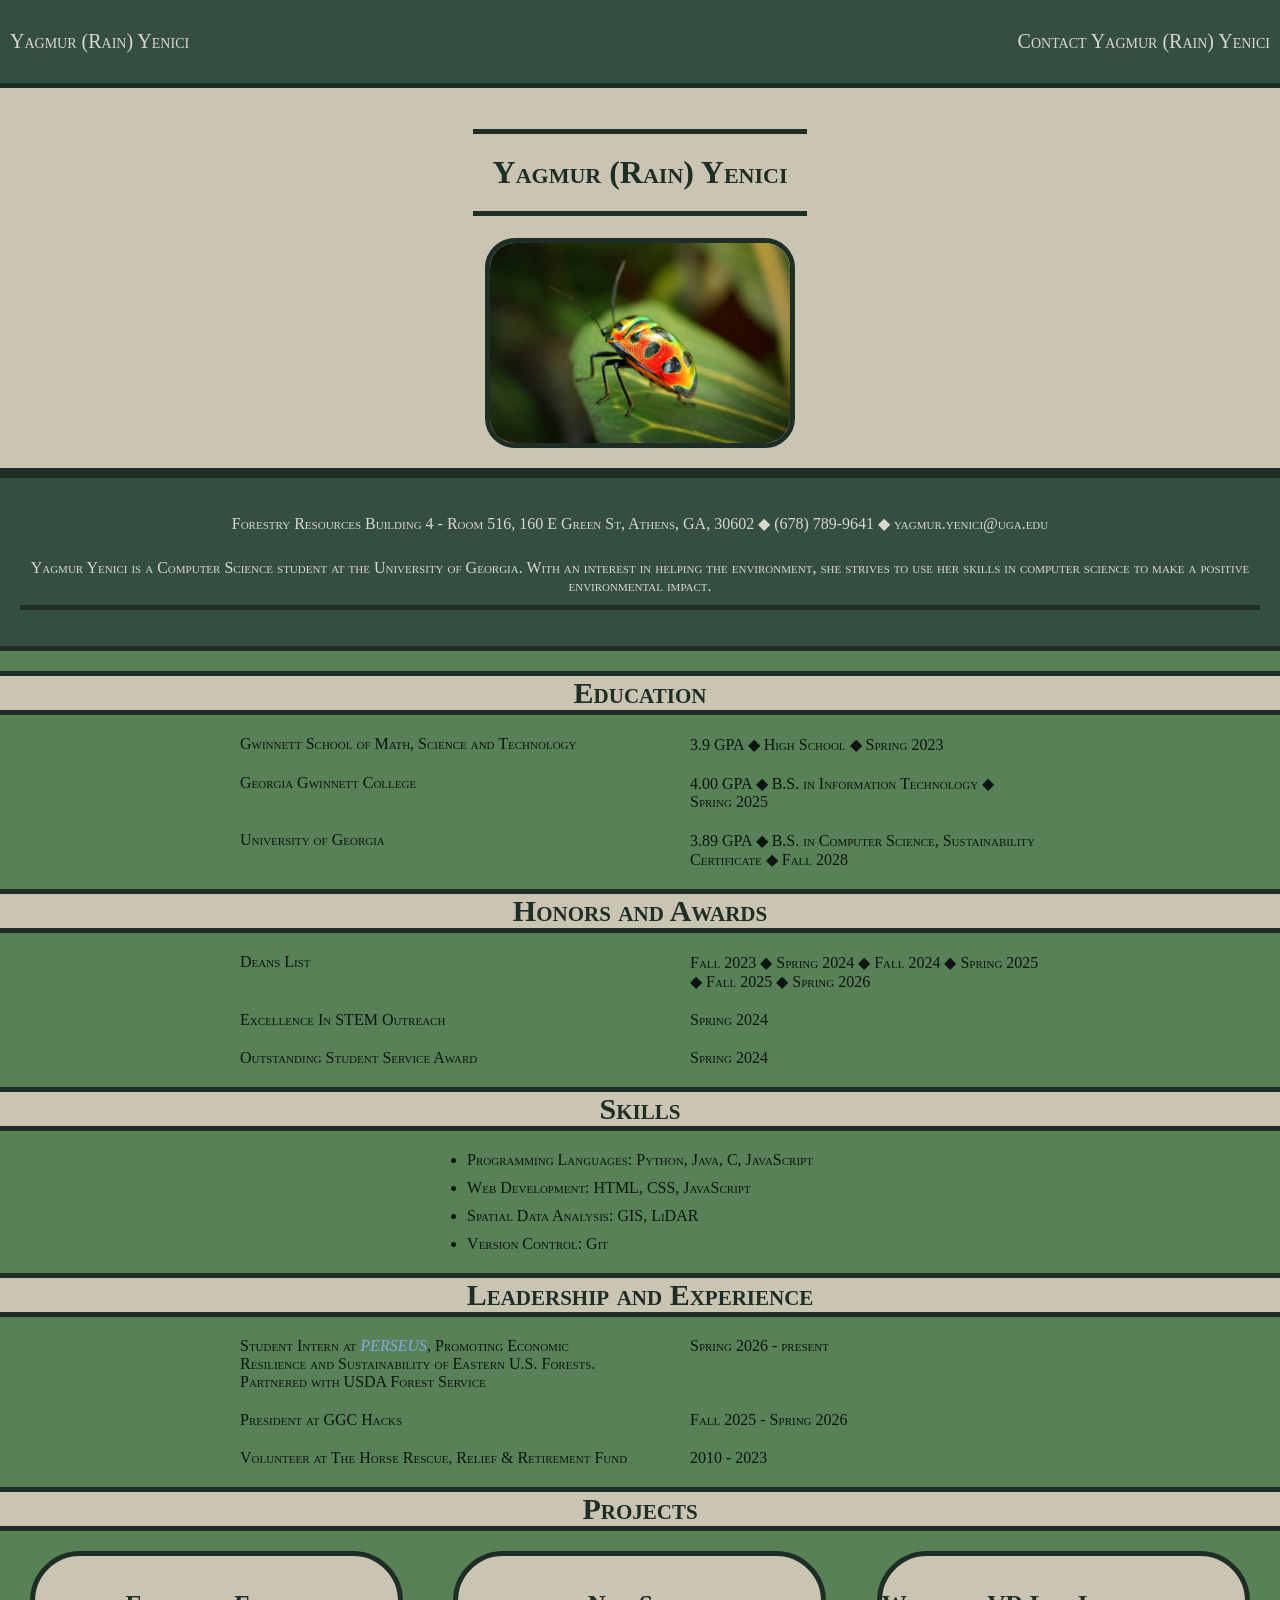
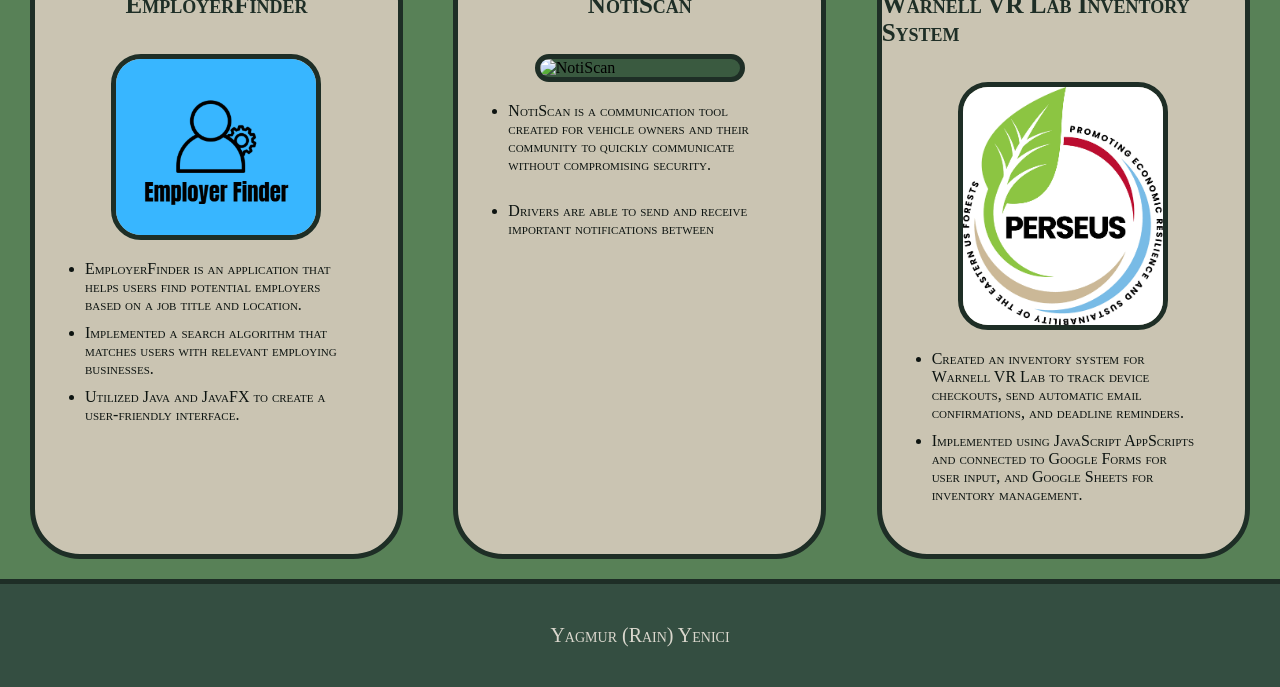
==== index.html @ 8a2541b2 "[Classroom 50] Submit css-cv" ====
<!DOCTYPE html>
<html lang="en">
<head>
    <meta charset="UTF-8">
    <meta name="viewport" content="width=device-width, initial-scale=1.0">
    <title>Yagmur (Rain) Yenici</title>
    <link rel="stylesheet" href="css/style.css">
</head>

<body>
    <nav>
    <p>Yagmur (Rain) Yenici</p>
    <p><a href="contact.html">Contact Yagmur (Rain) Yenici</a></p>
    </nav>
    <header>
      <h1>Yagmur (Rain) Yenici</h1>
      <img src="images/bugge.jpg" alt="Yagmur (Rain) Yenici" width="300">
    </header>
    <div class="info">
    <p class="address">Forestry Resources Building 4 - Room 516, 160 E Green St, Athens, GA, 30602 ◆ (678) 789-9641 ◆ yagmur.yenici@uga.edu</p>
    <p class="tagline">Yagmur Yenici is a Computer Science student at the University of Georgia. With an interest in helping the environment, she strives to use her skills in computer science to make a positive environmental impact.</p>
    </div>
    <section>
        <h2>Education</h2>
        <dl>
            <dt>Gwinnett School of Math, Science and Technology</dt>
            <dd>3.9 GPA ◆ High School ◆ Spring 2023</dd>
            <dt>Georgia Gwinnett College</dt>
            <dd>4.00 GPA ◆ B.S. in Information Technology ◆ Spring 2025</dd>
            <dt>University of Georgia</dt>
            <dd>3.89 GPA ◆ B.S. in Computer Science, Sustainability Certificate ◆ Fall 2028</dd>
        </dl>
    </section>
    <section>
        <h2>Honors and Awards</h2>
        <dl>
            <dt>Deans List</dt>
            <dd>Fall 2023 ◆ Spring 2024 ◆ Fall 2024 ◆ Spring 2025 ◆ Fall 2025 ◆ Spring 2026</dd>
            <dt>Excellence In STEM Outreach</dt>
            <dd>Spring 2024</dd>
            <dt>Outstanding Student Service Award</dt>
            <dd>Spring 2024</dd>
        </dl>
    </section>
    <section>
        <h2>Skills</h2>
        <ul>
            <li>Programming Languages: Python, Java, C, JavaScript</li>
            <li>Web Development: HTML, CSS, JavaScript</li>
            <li>Spatial Data Analysis: GIS, LiDAR</li>
            <li>Version Control: Git</li>
        </ul>
    </section>
    <section>
        <h2>Leadership and Experience</h2>
        <dl>
            <dt>Student Intern at <a href="https://perseus.uga.edu">PERSEUS</a>, Promoting Economic Resilience and Sustainability of Eastern U.S. Forests. Partnered with USDA Forest Service</dt>
            <dd>Spring 2026 - present</dd>
            <dt>President at GGC Hacks</dt>
            <dd>Fall 2025 - Spring 2026</dd>
            <dt>Volunteer at The Horse Rescue, Relief & Retirement Fund</dt>
            <dd>2010 - 2023</dd>
        </dl>
    </section>
    <section>
        <h2>Projects</h2>
        <div class="three-col">
            <div class="card">
                <h3>EmployerFinder</h3>
                <img src="images/employerFinder.png" alt="EmployerFinder" width="100">
                <ul>
                    <li>EmployerFinder is an application that helps users find potential employers based on a job title and location.</li>
                    <li>Implemented a search algorithm that matches users with relevant employing businesses.</li>
                    <li>Utilized Java and JavaFX to create a user-friendly interface.</li>
                </ul>
            </div>
            <div class="card">
                <h3>NotiScan</h3>
                <img src="images/notiScan.png" alt="NotiScan" width="100">
                <ul>
                    <li>NotiScan is a communication tool created for vehicle owners and their community to quickly communicate without compromising security.</li>
                    <li>Drivers are able to send and receive important notifications between </li>
                </ul>
            </div>
            <div class="card">
                <h3>Warnell VR Lab Inventory System</h3>
                <img src="images/perseus.png" alt="NotiScan" width="100">
                <ul>
                    <li>Created an inventory system for Warnell VR Lab to track device checkouts, send automatic email confirmations, and deadline reminders.</li>
                    <li>Implemented using JavaScript AppScripts and connected to Google Forms for user input, and Google Sheets for inventory management.</li>
                </ul>
            </div>
        </div>
    </section>
    <footer>
        <p><a href="contact.html">Yagmur (Rain) Yenici</a></p>
        <p><a href="https://www.linkedin.com/in/yagmur-yenici/"><i class="fa-brands fa-linkedin"></i></a></p>
    </footer>
</body>
</html>
---- css/style.css ----
body {
  margin: 0;
  background-color: #588157;
}

/****************   Nav Section **********************/
nav {
  display: flex;
  text-decoration: none;
  justify-content: space-between;
  align-items: center;
  background-color: #344e41;
  font-family: "Georgia" serif;
  font-variant: small-caps;
  font-size: 20px;
  color: #dad7cd;
  text-align: center;
  padding: 10px 10px;

}

nav a {
  text-decoration: none;
  font-family: "Georgia" serif;
  font-variant: small-caps;
  color: #dad7cd;
}

nav a:hover { 
  text-decoration: underline; 
}

/***********************  Footer Section   **************************/
footer {
  display: flex;
	background-color: #344e41;
  justify-content: center;
  align-items: center;
  font-family: "Georgia" serif ;
  font-variant: small-caps;
  border-top: 5px solid #1e2e26;
  font-size: 20px;
  padding: 10px 10px;
  padding: 20px;
  color: #dad7cd;
}

footer a {
  text-decoration: none;
  font-family: "Georgia" serif ;
  font-variant: small-caps;
  color: #dad7cd;
}

footer a:hover { 
  text-decoration: underline; 
}

/*********** Splash Page ************************/
header {
  display: flex;
  flex-direction: column;
  align-items: center;
  padding: 20px 20px;
  background-color: #cac4b2;
  border-top: 5px solid #1e2e26;
  border-bottom: 5px solid #1e2e26;
}

header h1 {
  font-family: "Georgia" serif ;
  font-variant: small-caps;
  color: #1e2e26;
}

header img {
  max-width: 100%;
  height: auto;
  border-radius: 30px;
  border: 5px solid #1e2e26;
}

.info {
  flex-direction: column;
  align-items: center;
  padding: 20px 20px;
  background-color: #344e41;
  border-top: 5px solid #1e2e26;
  border-bottom: 5px solid #1e2e26;
}

.address {
  justify-content: center;
  text-align: center;
  font-family: "Georgia" serif;
  font-variant: small-caps;
  color: #dad7cd;
 
}

.tagline {
  justify-content: center;
  text-align: center;
  font-family: "Georgia" serif;
  font-variant: small-caps;
  color: #dad7cd;
  padding: 10px;
  border-bottom: 5px solid #1e2e26;
}

/************* Sections ********************/
hr {  
  display: flex;
  justify-content: center;
  align-items: center;
  background-color: #3a5a40;
  margin: 20px 0;
  font-family: "Georgia" serif;
  font-variant: small-caps;
  color: #dad7cd;
}

section h3 {
  display: flex;
  justify-content: center;
  align-items: center;
  font-family: "Georgia" serif;
  font-variant: small-caps;
  color: #1e2e26;
}

section h2{
  display: flex;
  justify-content: center;
  align-items: center;
  margin: 20px 0;
  gap: 10px;
  background: #cac4b2;
  border-top: 5px solid #1e2e26;
  border-bottom: 5px solid #1e2e26;
  font-family: "Georgia" serif;
  font-variant: small-caps;
  font-size: 30px;
  color: #1e2e26; 
}

section dl {
  display: grid;
  grid-template-columns: 1fr 1fr;
  justify-content: space-around;
  max-width: 800px;
  margin: 0 auto;
  padding: 0 20px;
  gap: 20px;
  font-family: "Georgia" serif;
  font-variant: small-caps;
  color: #0d1411;
  font-style: bold;
}

section ul {
  display: grid;
  grid-template-rows: 1fr 1fr;
  justify-content: space-around;
  max-width: 800px;
  margin: 0 auto;
  padding: 0 20px;
  gap: 20px;
  font-family: "Georgia" serif;
  font-variant: small-caps;
  color: #0d1411;
  font-style: bold;
  padding: 0px 200px;
  gap: 10px;
}

section a {
  text-decoration: none;
  font-style: italic;
  color: #82aae7;
}

section a:hover {
  text-decoration: underline; 
}

/**************   Projects   *****************/
.three-col {
	display: grid;
  grid-template-columns: 1fr 1fr 1fr;
  justify-content: space-around;
  gap: 20px;
  padding-left: 30px;
  padding-bottom: 20px;
}

.card img {
  background: #3a5a40;
  width: 200px;
  height: 100px;
  max-width: 100%;
  height: auto;
  border-radius: 30px;
  margin: 10px;
  border: 5px solid #1e2e26;
}

.card {
  display: flex;
  flex-direction: column;
  align-items: center;
  
  width: 90%;
  background: #cac4b2;
  border-radius: 50px;
  border: 5px solid #1e2e26;
}

.card ul{
  padding:50px;
  padding-top: 10px;
  align-items: center;
}

.card h3{
  display: flex;
  justify-content: center;
  padding-top: 10px;
  font-size: 25px;
  flex-wrap: wrap;
}

/**************   Responsiveness   *****************/
@media (max-width: 680px) {
    nav {
      display: flex;
      flex-direction: column;
      align-items: center;
    }

    .three-col {
      display: grid;
      grid-template-columns: 1fr;
      gap: 20px;
      flex-direction: column;
      flex-wrap: wrap;
      align-items: center;
    }
}

/**************   Contact Page   *****************/
.one-col {
  display: grid;
  grid-template-columns: 1fr;
  justify-items: center;
  padding: 20px;
  gap: 10px;
  font-family: "Georgia" serif;
  font-variant: small-caps;
  color: #dad7cd;
  font-size: 20px;
}

h1 {
  display: flex;
  flex-wrap: wrap;
  flex-direction: column;
  align-content: center;
  padding: 20px 20px;
  background-color: #cac4b2;
  color: #1e2e26;
  font-family: "Georgia" serif;
  font-variant: small-caps;
  border-top: 5px solid #1e2e26;
  border-bottom: 5px solid #1e2e26;
}

.cont-info {
  display: flex;
  flex-direction: column;
  align-items: center;
  background-color: #344e41;
  border-top: 5px solid #1e2e26;
  border-bottom: 5px solid #1e2e26;
  font-family: "Georgia" serif;
  font-variant: small-caps;
  color: #dad7cd;
}

input {
  padding: 10px;
  gap: 10px;
  width: 100%;
  max-width: 500px;
}

textarea {
  width: 100%;
  max-width: 500px;
  height: 100px;
  padding: 10px;
}
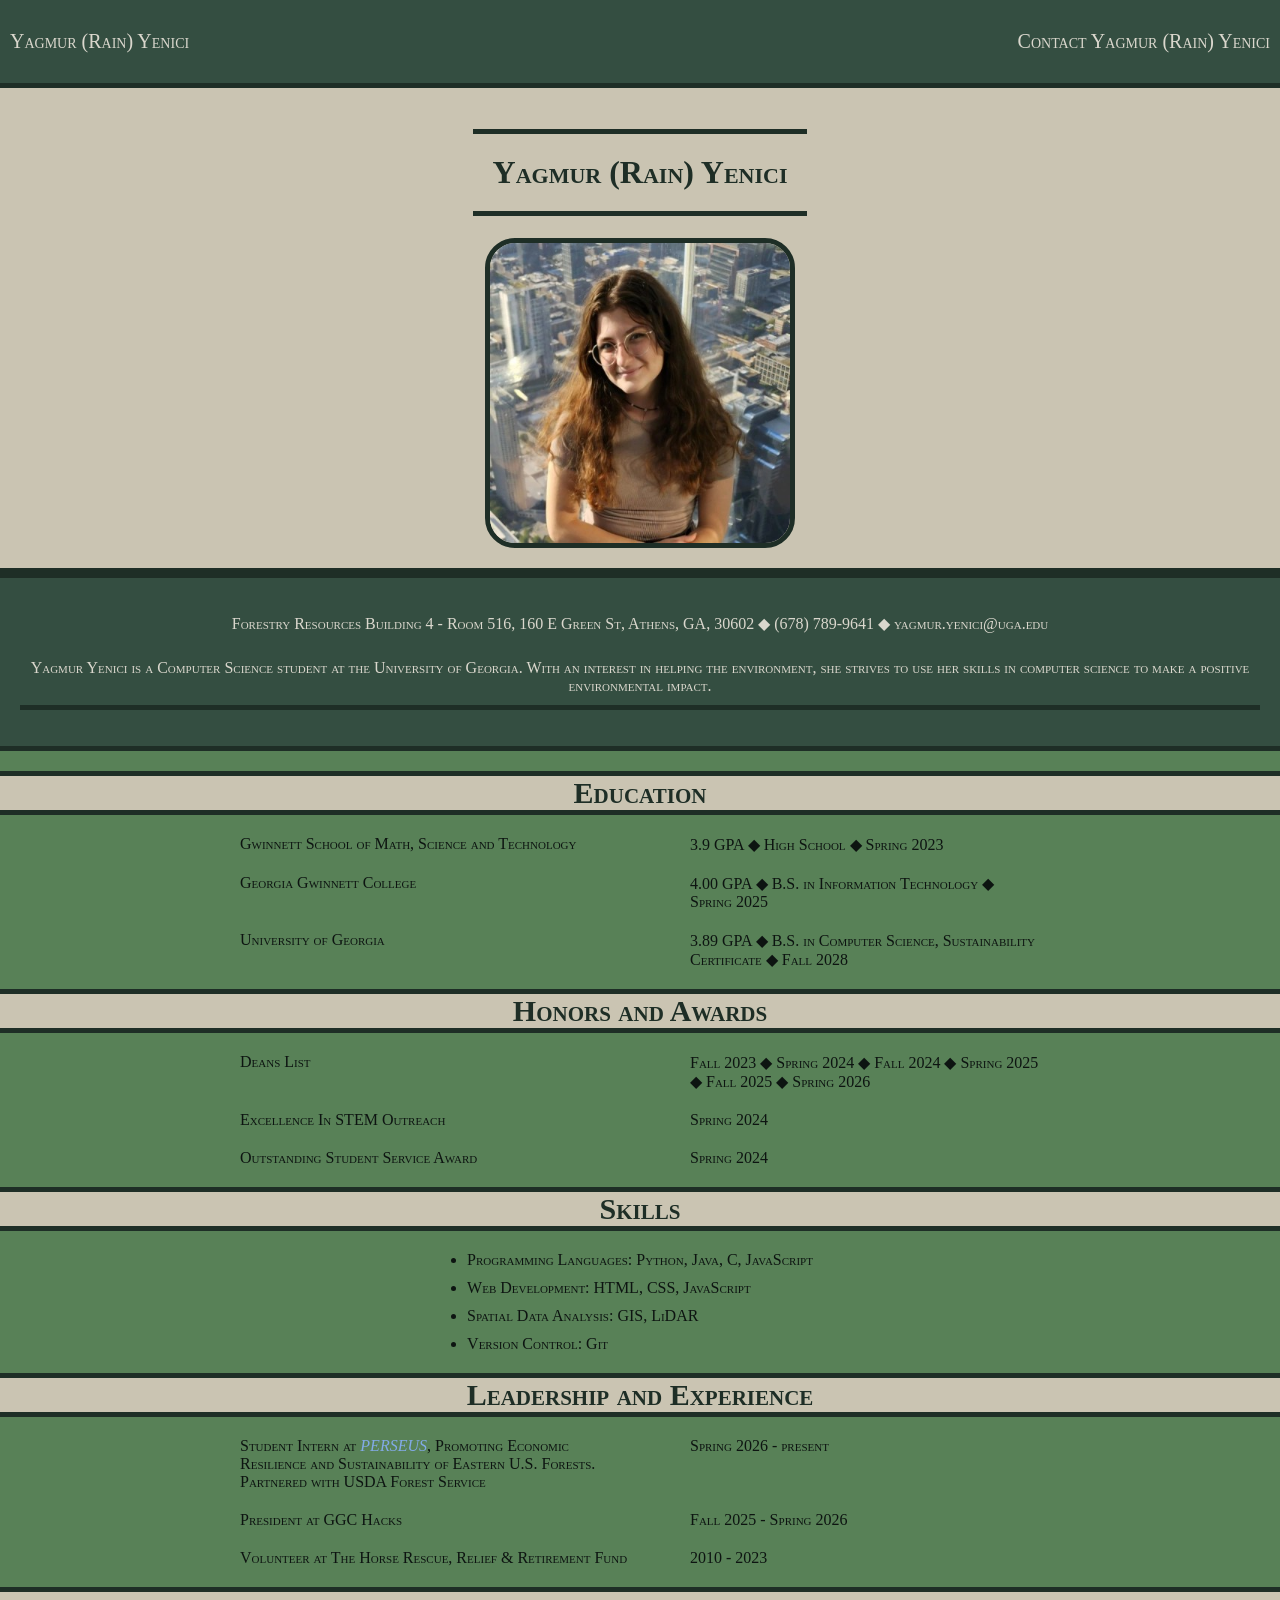
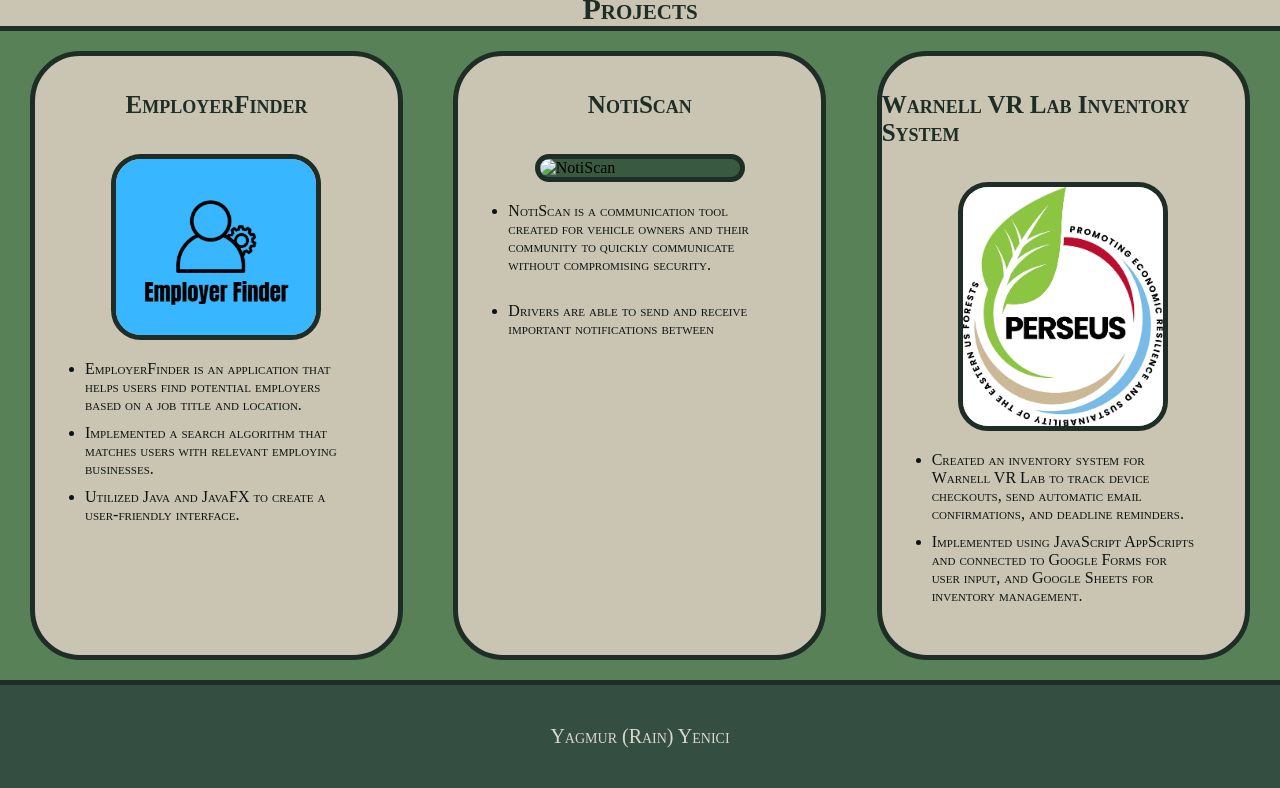
==== commit 914eba92: "completed w updated profile picture" ====
--- a/index.html
+++ b/index.html
@@ -1,100 +1,100 @@
-<!DOCTYPE html>
-<html lang="en">
-<head>
-    <meta charset="UTF-8">
-    <meta name="viewport" content="width=device-width, initial-scale=1.0">
-    <title>Yagmur (Rain) Yenici</title>
-    <link rel="stylesheet" href="css/style.css">
-</head>
-
-<body>
-    <nav>
-    <p>Yagmur (Rain) Yenici</p>
-    <p><a href="contact.html">Contact Yagmur (Rain) Yenici</a></p>
-    </nav>
-    <header>
-      <h1>Yagmur (Rain) Yenici</h1>
-      <img src="images/bugge.jpg" alt="Yagmur (Rain) Yenici" width="300">
-    </header>
-    <div class="info">
-    <p class="address">Forestry Resources Building 4 - Room 516, 160 E Green St, Athens, GA, 30602 ◆ (678) 789-9641 ◆ yagmur.yenici@uga.edu</p>
-    <p class="tagline">Yagmur Yenici is a Computer Science student at the University of Georgia. With an interest in helping the environment, she strives to use her skills in computer science to make a positive environmental impact.</p>
-    </div>
-    <section>
-        <h2>Education</h2>
-        <dl>
-            <dt>Gwinnett School of Math, Science and Technology</dt>
-            <dd>3.9 GPA ◆ High School ◆ Spring 2023</dd>
-            <dt>Georgia Gwinnett College</dt>
-            <dd>4.00 GPA ◆ B.S. in Information Technology ◆ Spring 2025</dd>
-            <dt>University of Georgia</dt>
-            <dd>3.89 GPA ◆ B.S. in Computer Science, Sustainability Certificate ◆ Fall 2028</dd>
-        </dl>
-    </section>
-    <section>
-        <h2>Honors and Awards</h2>
-        <dl>
-            <dt>Deans List</dt>
-            <dd>Fall 2023 ◆ Spring 2024 ◆ Fall 2024 ◆ Spring 2025 ◆ Fall 2025 ◆ Spring 2026</dd>
-            <dt>Excellence In STEM Outreach</dt>
-            <dd>Spring 2024</dd>
-            <dt>Outstanding Student Service Award</dt>
-            <dd>Spring 2024</dd>
-        </dl>
-    </section>
-    <section>
-        <h2>Skills</h2>
-        <ul>
-            <li>Programming Languages: Python, Java, C, JavaScript</li>
-            <li>Web Development: HTML, CSS, JavaScript</li>
-            <li>Spatial Data Analysis: GIS, LiDAR</li>
-            <li>Version Control: Git</li>
-        </ul>
-    </section>
-    <section>
-        <h2>Leadership and Experience</h2>
-        <dl>
-            <dt>Student Intern at <a href="https://perseus.uga.edu">PERSEUS</a>, Promoting Economic Resilience and Sustainability of Eastern U.S. Forests. Partnered with USDA Forest Service</dt>
-            <dd>Spring 2026 - present</dd>
-            <dt>President at GGC Hacks</dt>
-            <dd>Fall 2025 - Spring 2026</dd>
-            <dt>Volunteer at The Horse Rescue, Relief & Retirement Fund</dt>
-            <dd>2010 - 2023</dd>
-        </dl>
-    </section>
-    <section>
-        <h2>Projects</h2>
-        <div class="three-col">
-            <div class="card">
-                <h3>EmployerFinder</h3>
-                <img src="images/employerFinder.png" alt="EmployerFinder" width="100">
-                <ul>
-                    <li>EmployerFinder is an application that helps users find potential employers based on a job title and location.</li>
-                    <li>Implemented a search algorithm that matches users with relevant employing businesses.</li>
-                    <li>Utilized Java and JavaFX to create a user-friendly interface.</li>
-                </ul>
-            </div>
-            <div class="card">
-                <h3>NotiScan</h3>
-                <img src="images/notiScan.png" alt="NotiScan" width="100">
-                <ul>
-                    <li>NotiScan is a communication tool created for vehicle owners and their community to quickly communicate without compromising security.</li>
-                    <li>Drivers are able to send and receive important notifications between </li>
-                </ul>
-            </div>
-            <div class="card">
-                <h3>Warnell VR Lab Inventory System</h3>
-                <img src="images/perseus.png" alt="NotiScan" width="100">
-                <ul>
-                    <li>Created an inventory system for Warnell VR Lab to track device checkouts, send automatic email confirmations, and deadline reminders.</li>
-                    <li>Implemented using JavaScript AppScripts and connected to Google Forms for user input, and Google Sheets for inventory management.</li>
-                </ul>
-            </div>
-        </div>
-    </section>
-    <footer>
-        <p><a href="contact.html">Yagmur (Rain) Yenici</a></p>
-        <p><a href="https://www.linkedin.com/in/yagmur-yenici/"><i class="fa-brands fa-linkedin"></i></a></p>
-    </footer>
-</body>
+<!DOCTYPE html>
+<html lang="en">
+<head>
+    <meta charset="UTF-8">
+    <meta name="viewport" content="width=device-width, initial-scale=1.0">
+    <title>Yagmur (Rain) Yenici</title>
+    <link rel="stylesheet" href="css/style.css">
+</head>
+
+<body>
+    <nav>
+    <p>Yagmur (Rain) Yenici</p>
+    <p><a href="contact.html">Contact Yagmur (Rain) Yenici</a></p>
+    </nav>
+    <header>
+      <h1>Yagmur (Rain) Yenici</h1>
+      <img src="images/cv image bad.jpg" alt="Yagmur (Rain) Yenici" width="300">
+    </header>
+    <div class="info">
+    <p class="address">Forestry Resources Building 4 - Room 516, 160 E Green St, Athens, GA, 30602 ◆ (678) 789-9641 ◆ yagmur.yenici@uga.edu</p>
+    <p class="tagline">Yagmur Yenici is a Computer Science student at the University of Georgia. With an interest in helping the environment, she strives to use her skills in computer science to make a positive environmental impact.</p>
+    </div>
+    <section>
+        <h2>Education</h2>
+        <dl>
+            <dt>Gwinnett School of Math, Science and Technology</dt>
+            <dd>3.9 GPA ◆ High School ◆ Spring 2023</dd>
+            <dt>Georgia Gwinnett College</dt>
+            <dd>4.00 GPA ◆ B.S. in Information Technology ◆ Spring 2025</dd>
+            <dt>University of Georgia</dt>
+            <dd>3.89 GPA ◆ B.S. in Computer Science, Sustainability Certificate ◆ Fall 2028</dd>
+        </dl>
+    </section>
+    <section>
+        <h2>Honors and Awards</h2>
+        <dl>
+            <dt>Deans List</dt>
+            <dd>Fall 2023 ◆ Spring 2024 ◆ Fall 2024 ◆ Spring 2025 ◆ Fall 2025 ◆ Spring 2026</dd>
+            <dt>Excellence In STEM Outreach</dt>
+            <dd>Spring 2024</dd>
+            <dt>Outstanding Student Service Award</dt>
+            <dd>Spring 2024</dd>
+        </dl>
+    </section>
+    <section>
+        <h2>Skills</h2>
+        <ul>
+            <li>Programming Languages: Python, Java, C, JavaScript</li>
+            <li>Web Development: HTML, CSS, JavaScript</li>
+            <li>Spatial Data Analysis: GIS, LiDAR</li>
+            <li>Version Control: Git</li>
+        </ul>
+    </section>
+    <section>
+        <h2>Leadership and Experience</h2>
+        <dl>
+            <dt>Student Intern at <a href="https://perseus.uga.edu">PERSEUS</a>, Promoting Economic Resilience and Sustainability of Eastern U.S. Forests. Partnered with USDA Forest Service</dt>
+            <dd>Spring 2026 - present</dd>
+            <dt>President at GGC Hacks</dt>
+            <dd>Fall 2025 - Spring 2026</dd>
+            <dt>Volunteer at The Horse Rescue, Relief & Retirement Fund</dt>
+            <dd>2010 - 2023</dd>
+        </dl>
+    </section>
+    <section>
+        <h2>Projects</h2>
+        <div class="three-col">
+            <div class="card">
+                <h3>EmployerFinder</h3>
+                <img src="images/employerFinder.png" alt="EmployerFinder" width="100">
+                <ul>
+                    <li>EmployerFinder is an application that helps users find potential employers based on a job title and location.</li>
+                    <li>Implemented a search algorithm that matches users with relevant employing businesses.</li>
+                    <li>Utilized Java and JavaFX to create a user-friendly interface.</li>
+                </ul>
+            </div>
+            <div class="card">
+                <h3>NotiScan</h3>
+                <img src="images/notiScan.png" alt="NotiScan" width="100">
+                <ul>
+                    <li>NotiScan is a communication tool created for vehicle owners and their community to quickly communicate without compromising security.</li>
+                    <li>Drivers are able to send and receive important notifications between </li>
+                </ul>
+            </div>
+            <div class="card">
+                <h3>Warnell VR Lab Inventory System</h3>
+                <img src="images/perseus.png" alt="NotiScan" width="100">
+                <ul>
+                    <li>Created an inventory system for Warnell VR Lab to track device checkouts, send automatic email confirmations, and deadline reminders.</li>
+                    <li>Implemented using JavaScript AppScripts and connected to Google Forms for user input, and Google Sheets for inventory management.</li>
+                </ul>
+            </div>
+        </div>
+    </section>
+    <footer>
+        <p><a href="contact.html">Yagmur (Rain) Yenici</a></p>
+        <p><a href="https://www.linkedin.com/in/yagmur-yenici/"><i class="fa-brands fa-linkedin"></i></a></p>
+    </footer>
+</body>
 </html>
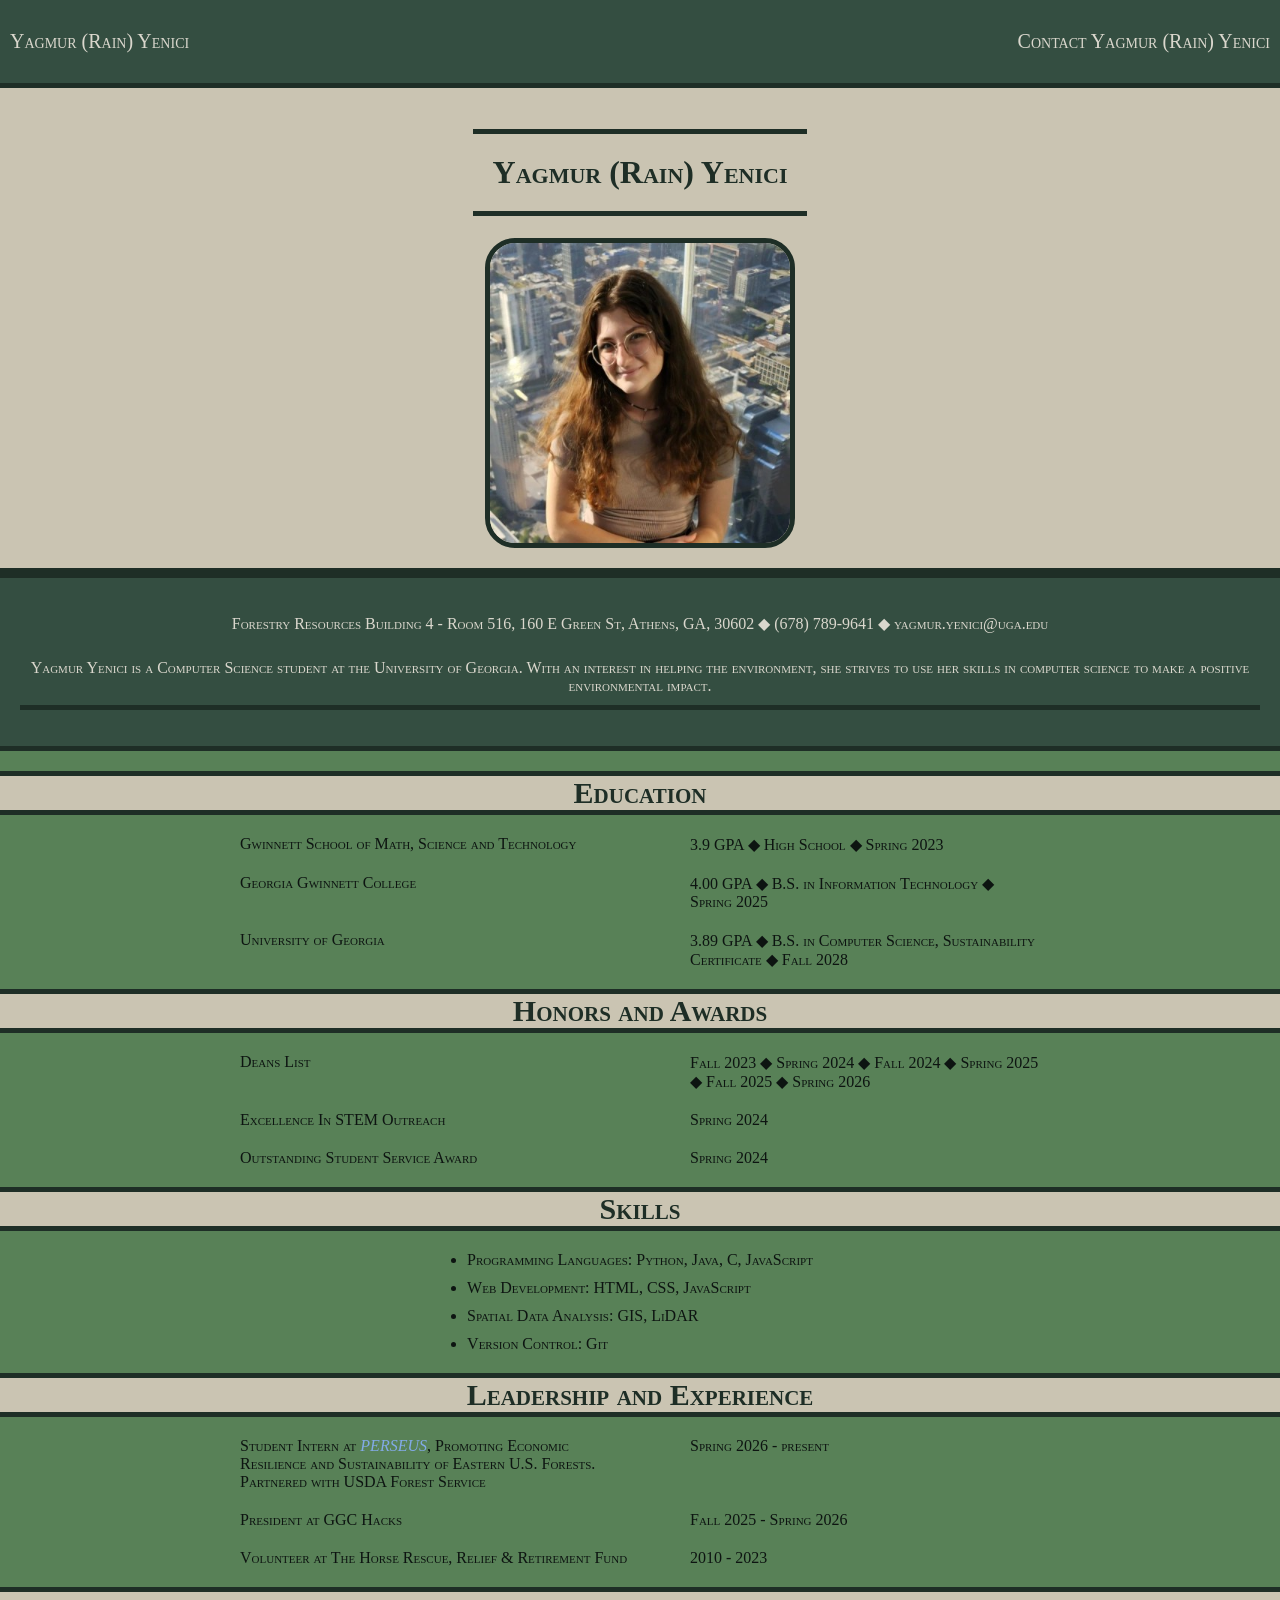
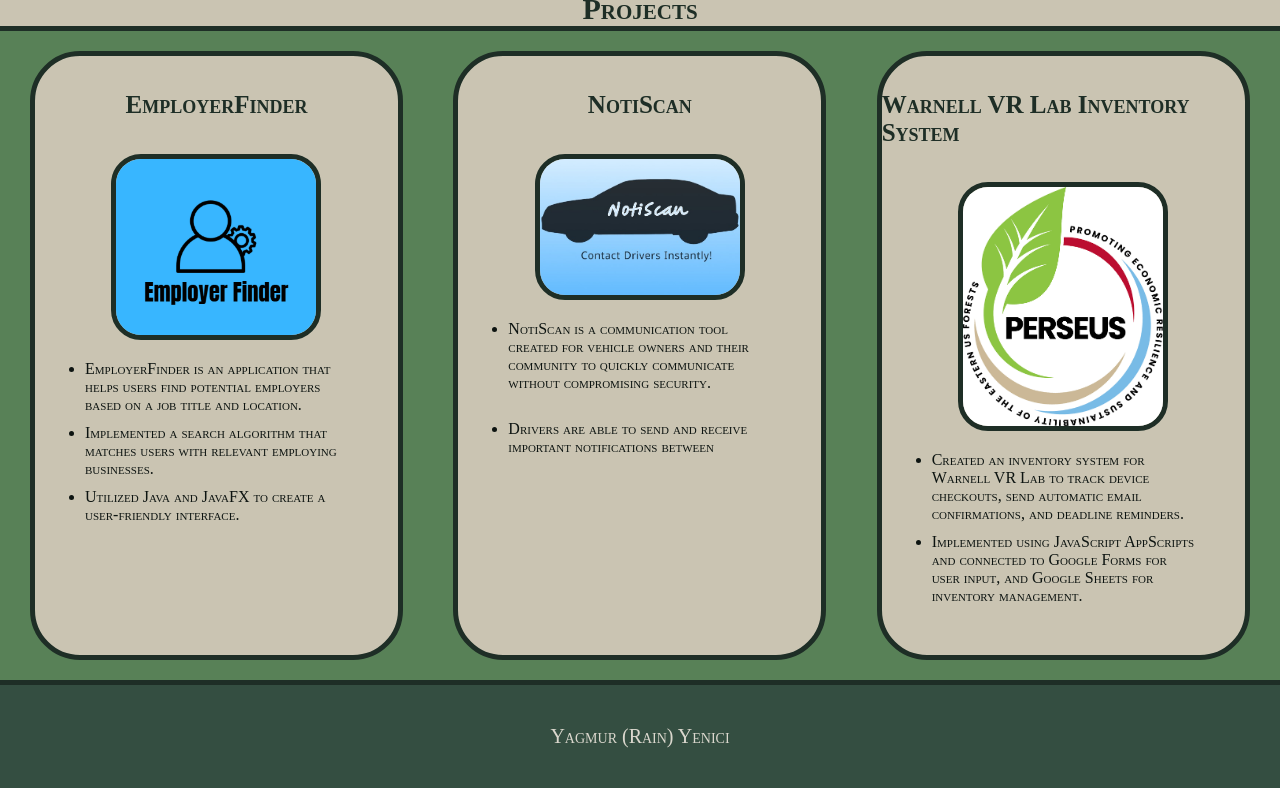
==== commit 5ae087bd: "Fix image filename case for NotiScan" ====
--- a/index.html
+++ b/index.html
@@ -1,100 +1,100 @@
-<!DOCTYPE html>
-<html lang="en">
-<head>
-    <meta charset="UTF-8">
-    <meta name="viewport" content="width=device-width, initial-scale=1.0">
-    <title>Yagmur (Rain) Yenici</title>
-    <link rel="stylesheet" href="css/style.css">
-</head>
-
-<body>
-    <nav>
-    <p>Yagmur (Rain) Yenici</p>
-    <p><a href="contact.html">Contact Yagmur (Rain) Yenici</a></p>
-    </nav>
-    <header>
-      <h1>Yagmur (Rain) Yenici</h1>
-      <img src="images/cv image bad.jpg" alt="Yagmur (Rain) Yenici" width="300">
-    </header>
-    <div class="info">
-    <p class="address">Forestry Resources Building 4 - Room 516, 160 E Green St, Athens, GA, 30602 ◆ (678) 789-9641 ◆ yagmur.yenici@uga.edu</p>
-    <p class="tagline">Yagmur Yenici is a Computer Science student at the University of Georgia. With an interest in helping the environment, she strives to use her skills in computer science to make a positive environmental impact.</p>
-    </div>
-    <section>
-        <h2>Education</h2>
-        <dl>
-            <dt>Gwinnett School of Math, Science and Technology</dt>
-            <dd>3.9 GPA ◆ High School ◆ Spring 2023</dd>
-            <dt>Georgia Gwinnett College</dt>
-            <dd>4.00 GPA ◆ B.S. in Information Technology ◆ Spring 2025</dd>
-            <dt>University of Georgia</dt>
-            <dd>3.89 GPA ◆ B.S. in Computer Science, Sustainability Certificate ◆ Fall 2028</dd>
-        </dl>
-    </section>
-    <section>
-        <h2>Honors and Awards</h2>
-        <dl>
-            <dt>Deans List</dt>
-            <dd>Fall 2023 ◆ Spring 2024 ◆ Fall 2024 ◆ Spring 2025 ◆ Fall 2025 ◆ Spring 2026</dd>
-            <dt>Excellence In STEM Outreach</dt>
-            <dd>Spring 2024</dd>
-            <dt>Outstanding Student Service Award</dt>
-            <dd>Spring 2024</dd>
-        </dl>
-    </section>
-    <section>
-        <h2>Skills</h2>
-        <ul>
-            <li>Programming Languages: Python, Java, C, JavaScript</li>
-            <li>Web Development: HTML, CSS, JavaScript</li>
-            <li>Spatial Data Analysis: GIS, LiDAR</li>
-            <li>Version Control: Git</li>
-        </ul>
-    </section>
-    <section>
-        <h2>Leadership and Experience</h2>
-        <dl>
-            <dt>Student Intern at <a href="https://perseus.uga.edu">PERSEUS</a>, Promoting Economic Resilience and Sustainability of Eastern U.S. Forests. Partnered with USDA Forest Service</dt>
-            <dd>Spring 2026 - present</dd>
-            <dt>President at GGC Hacks</dt>
-            <dd>Fall 2025 - Spring 2026</dd>
-            <dt>Volunteer at The Horse Rescue, Relief & Retirement Fund</dt>
-            <dd>2010 - 2023</dd>
-        </dl>
-    </section>
-    <section>
-        <h2>Projects</h2>
-        <div class="three-col">
-            <div class="card">
-                <h3>EmployerFinder</h3>
-                <img src="images/employerFinder.png" alt="EmployerFinder" width="100">
-                <ul>
-                    <li>EmployerFinder is an application that helps users find potential employers based on a job title and location.</li>
-                    <li>Implemented a search algorithm that matches users with relevant employing businesses.</li>
-                    <li>Utilized Java and JavaFX to create a user-friendly interface.</li>
-                </ul>
-            </div>
-            <div class="card">
-                <h3>NotiScan</h3>
-                <img src="images/notiScan.png" alt="NotiScan" width="100">
-                <ul>
-                    <li>NotiScan is a communication tool created for vehicle owners and their community to quickly communicate without compromising security.</li>
-                    <li>Drivers are able to send and receive important notifications between </li>
-                </ul>
-            </div>
-            <div class="card">
-                <h3>Warnell VR Lab Inventory System</h3>
-                <img src="images/perseus.png" alt="NotiScan" width="100">
-                <ul>
-                    <li>Created an inventory system for Warnell VR Lab to track device checkouts, send automatic email confirmations, and deadline reminders.</li>
-                    <li>Implemented using JavaScript AppScripts and connected to Google Forms for user input, and Google Sheets for inventory management.</li>
-                </ul>
-            </div>
-        </div>
-    </section>
-    <footer>
-        <p><a href="contact.html">Yagmur (Rain) Yenici</a></p>
-        <p><a href="https://www.linkedin.com/in/yagmur-yenici/"><i class="fa-brands fa-linkedin"></i></a></p>
-    </footer>
-</body>
-</html>+<!DOCTYPE html>
+<html lang="en">
+<head>
+    <meta charset="UTF-8">
+    <meta name="viewport" content="width=device-width, initial-scale=1.0">
+    <title>Yagmur (Rain) Yenici</title>
+    <link rel="stylesheet" href="css/style.css">
+</head>
+
+<body>
+    <nav>
+    <p>Yagmur (Rain) Yenici</p>
+    <p><a href="contact.html">Contact Yagmur (Rain) Yenici</a></p>
+    </nav>
+    <header>
+      <h1>Yagmur (Rain) Yenici</h1>
+      <img src="images/cv image bad.jpg" alt="Yagmur (Rain) Yenici" width="300">
+    </header>
+    <div class="info">
+    <p class="address">Forestry Resources Building 4 - Room 516, 160 E Green St, Athens, GA, 30602 ◆ (678) 789-9641 ◆ yagmur.yenici@uga.edu</p>
+    <p class="tagline">Yagmur Yenici is a Computer Science student at the University of Georgia. With an interest in helping the environment, she strives to use her skills in computer science to make a positive environmental impact.</p>
+    </div>
+    <section>
+        <h2>Education</h2>
+        <dl>
+            <dt>Gwinnett School of Math, Science and Technology</dt>
+            <dd>3.9 GPA ◆ High School ◆ Spring 2023</dd>
+            <dt>Georgia Gwinnett College</dt>
+            <dd>4.00 GPA ◆ B.S. in Information Technology ◆ Spring 2025</dd>
+            <dt>University of Georgia</dt>
+            <dd>3.89 GPA ◆ B.S. in Computer Science, Sustainability Certificate ◆ Fall 2028</dd>
+        </dl>
+    </section>
+    <section>
+        <h2>Honors and Awards</h2>
+        <dl>
+            <dt>Deans List</dt>
+            <dd>Fall 2023 ◆ Spring 2024 ◆ Fall 2024 ◆ Spring 2025 ◆ Fall 2025 ◆ Spring 2026</dd>
+            <dt>Excellence In STEM Outreach</dt>
+            <dd>Spring 2024</dd>
+            <dt>Outstanding Student Service Award</dt>
+            <dd>Spring 2024</dd>
+        </dl>
+    </section>
+    <section>
+        <h2>Skills</h2>
+        <ul>
+            <li>Programming Languages: Python, Java, C, JavaScript</li>
+            <li>Web Development: HTML, CSS, JavaScript</li>
+            <li>Spatial Data Analysis: GIS, LiDAR</li>
+            <li>Version Control: Git</li>
+        </ul>
+    </section>
+    <section>
+        <h2>Leadership and Experience</h2>
+        <dl>
+            <dt>Student Intern at <a href="https://perseus.uga.edu">PERSEUS</a>, Promoting Economic Resilience and Sustainability of Eastern U.S. Forests. Partnered with USDA Forest Service</dt>
+            <dd>Spring 2026 - present</dd>
+            <dt>President at GGC Hacks</dt>
+            <dd>Fall 2025 - Spring 2026</dd>
+            <dt>Volunteer at The Horse Rescue, Relief & Retirement Fund</dt>
+            <dd>2010 - 2023</dd>
+        </dl>
+    </section>
+    <section>
+        <h2>Projects</h2>
+        <div class="three-col">
+            <div class="card">
+                <h3>EmployerFinder</h3>
+                <img src="images/employerFinder.png" alt="EmployerFinder" width="100">
+                <ul>
+                    <li>EmployerFinder is an application that helps users find potential employers based on a job title and location.</li>
+                    <li>Implemented a search algorithm that matches users with relevant employing businesses.</li>
+                    <li>Utilized Java and JavaFX to create a user-friendly interface.</li>
+                </ul>
+            </div>
+            <div class="card">
+                <h3>NotiScan</h3>
+                <img src="images/notiscan.png" alt="NotiScan" width="100">
+                <ul>
+                    <li>NotiScan is a communication tool created for vehicle owners and their community to quickly communicate without compromising security.</li>
+                    <li>Drivers are able to send and receive important notifications between </li>
+                </ul>
+            </div>
+            <div class="card">
+                <h3>Warnell VR Lab Inventory System</h3>
+                <img src="images/perseus.png" alt="NotiScan" width="100">
+                <ul>
+                    <li>Created an inventory system for Warnell VR Lab to track device checkouts, send automatic email confirmations, and deadline reminders.</li>
+                    <li>Implemented using JavaScript AppScripts and connected to Google Forms for user input, and Google Sheets for inventory management.</li>
+                </ul>
+            </div>
+        </div>
+    </section>
+    <footer>
+        <p><a href="contact.html">Yagmur (Rain) Yenici</a></p>
+        <p><a href="https://www.linkedin.com/in/yagmur-yenici/"><i class="fa-brands fa-linkedin"></i></a></p>
+    </footer>
+</body>
+</html>
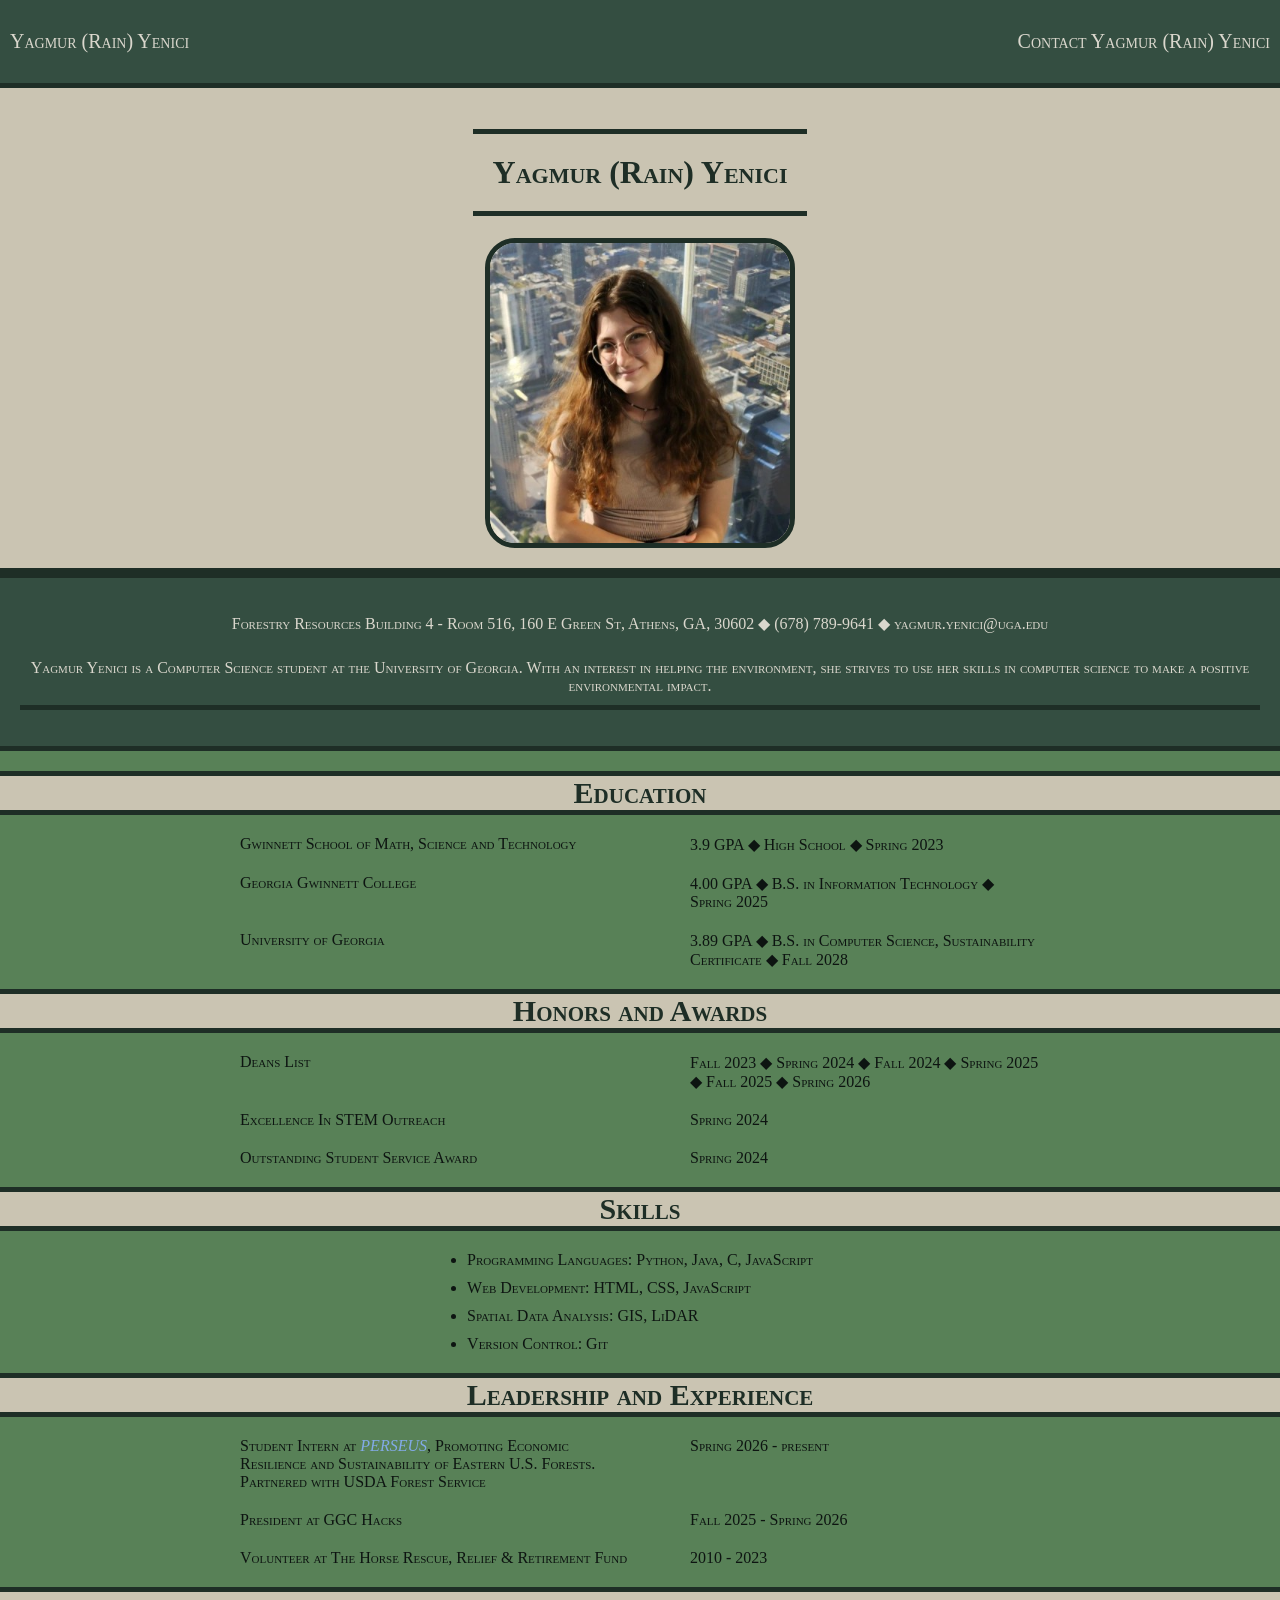
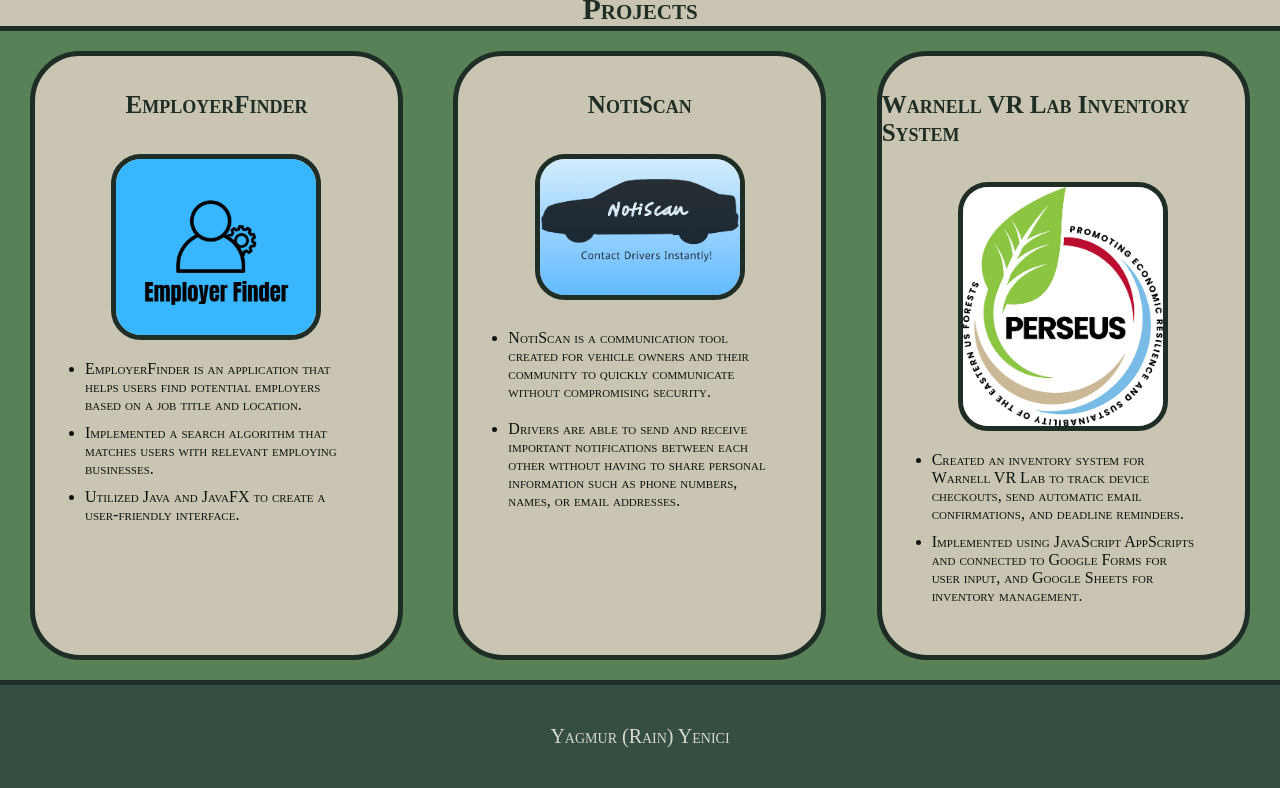
==== commit 05fffef0: "updated project card information" ====
--- a/index.html
+++ b/index.html
@@ -79,7 +79,7 @@
                 <img src="images/notiscan.png" alt="NotiScan" width="100">
                 <ul>
                     <li>NotiScan is a communication tool created for vehicle owners and their community to quickly communicate without compromising security.</li>
-                    <li>Drivers are able to send and receive important notifications between </li>
+                    <li>Drivers are able to send and receive important notifications between each other without having to share personal information such as phone numbers, names, or email addresses. </li>
                 </ul>
             </div>
             <div class="card">
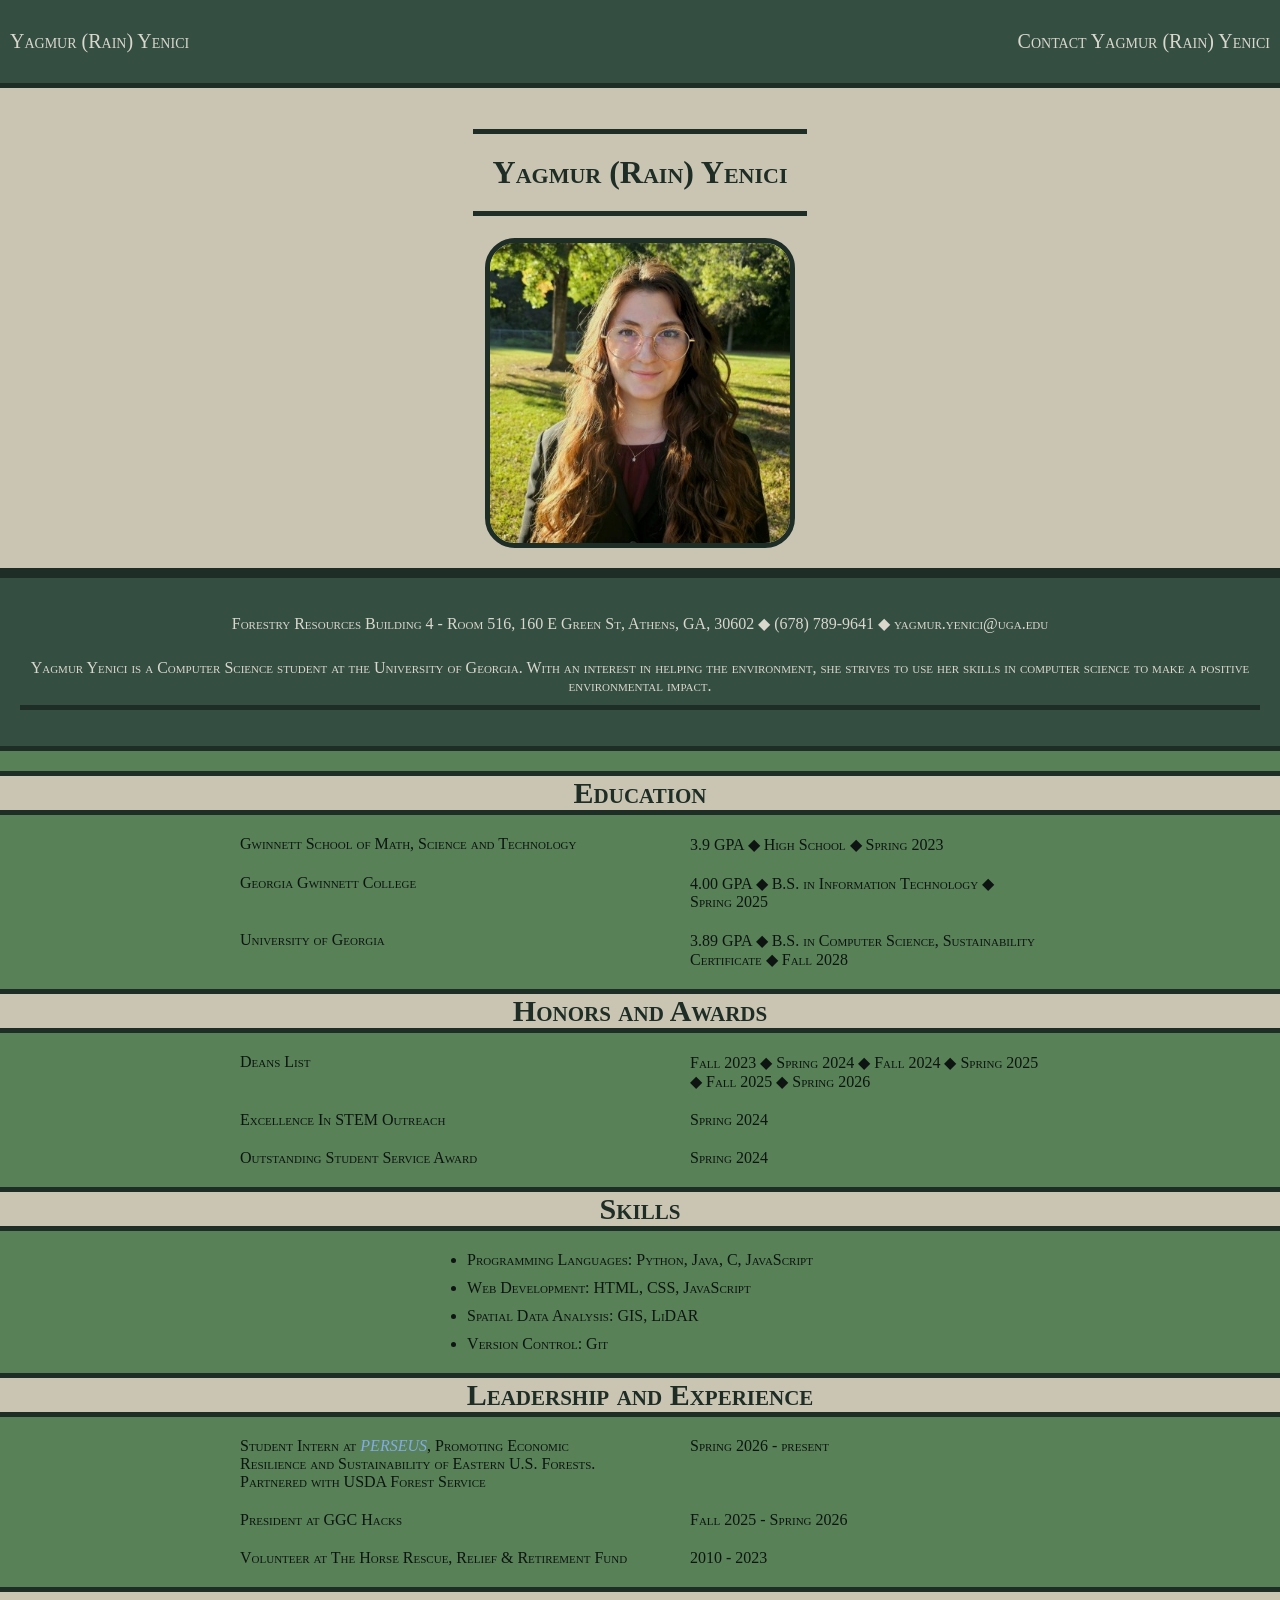
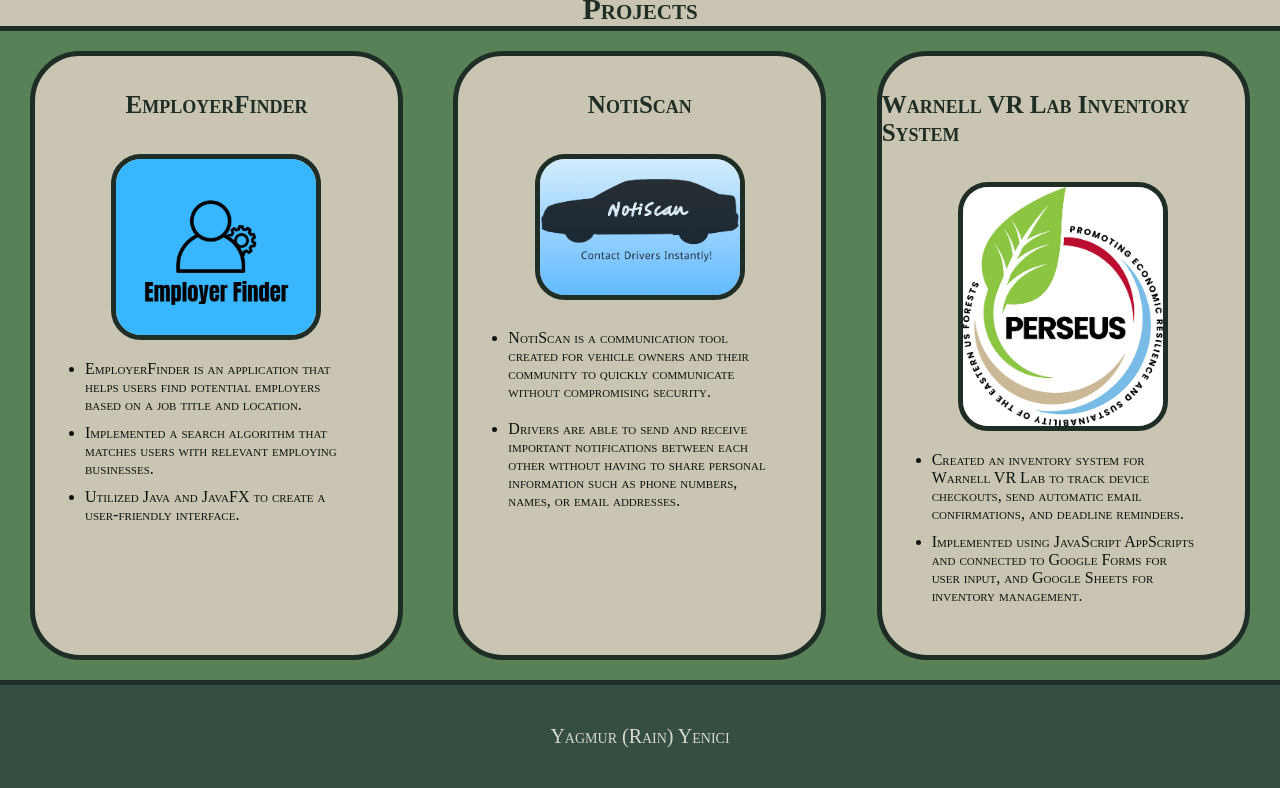
==== commit fa27fcfc: "replaced cv image" ====
--- a/index.html
+++ b/index.html
@@ -14,7 +14,7 @@
     </nav>
     <header>
       <h1>Yagmur (Rain) Yenici</h1>
-      <img src="images/cv image bad.jpg" alt="Yagmur (Rain) Yenici" width="300">
+      <img src="images/cv image.jpg" alt="Yagmur (Rain) Yenici" width="300">
     </header>
     <div class="info">
     <p class="address">Forestry Resources Building 4 - Room 516, 160 E Green St, Athens, GA, 30602 ◆ (678) 789-9641 ◆ yagmur.yenici@uga.edu</p>
